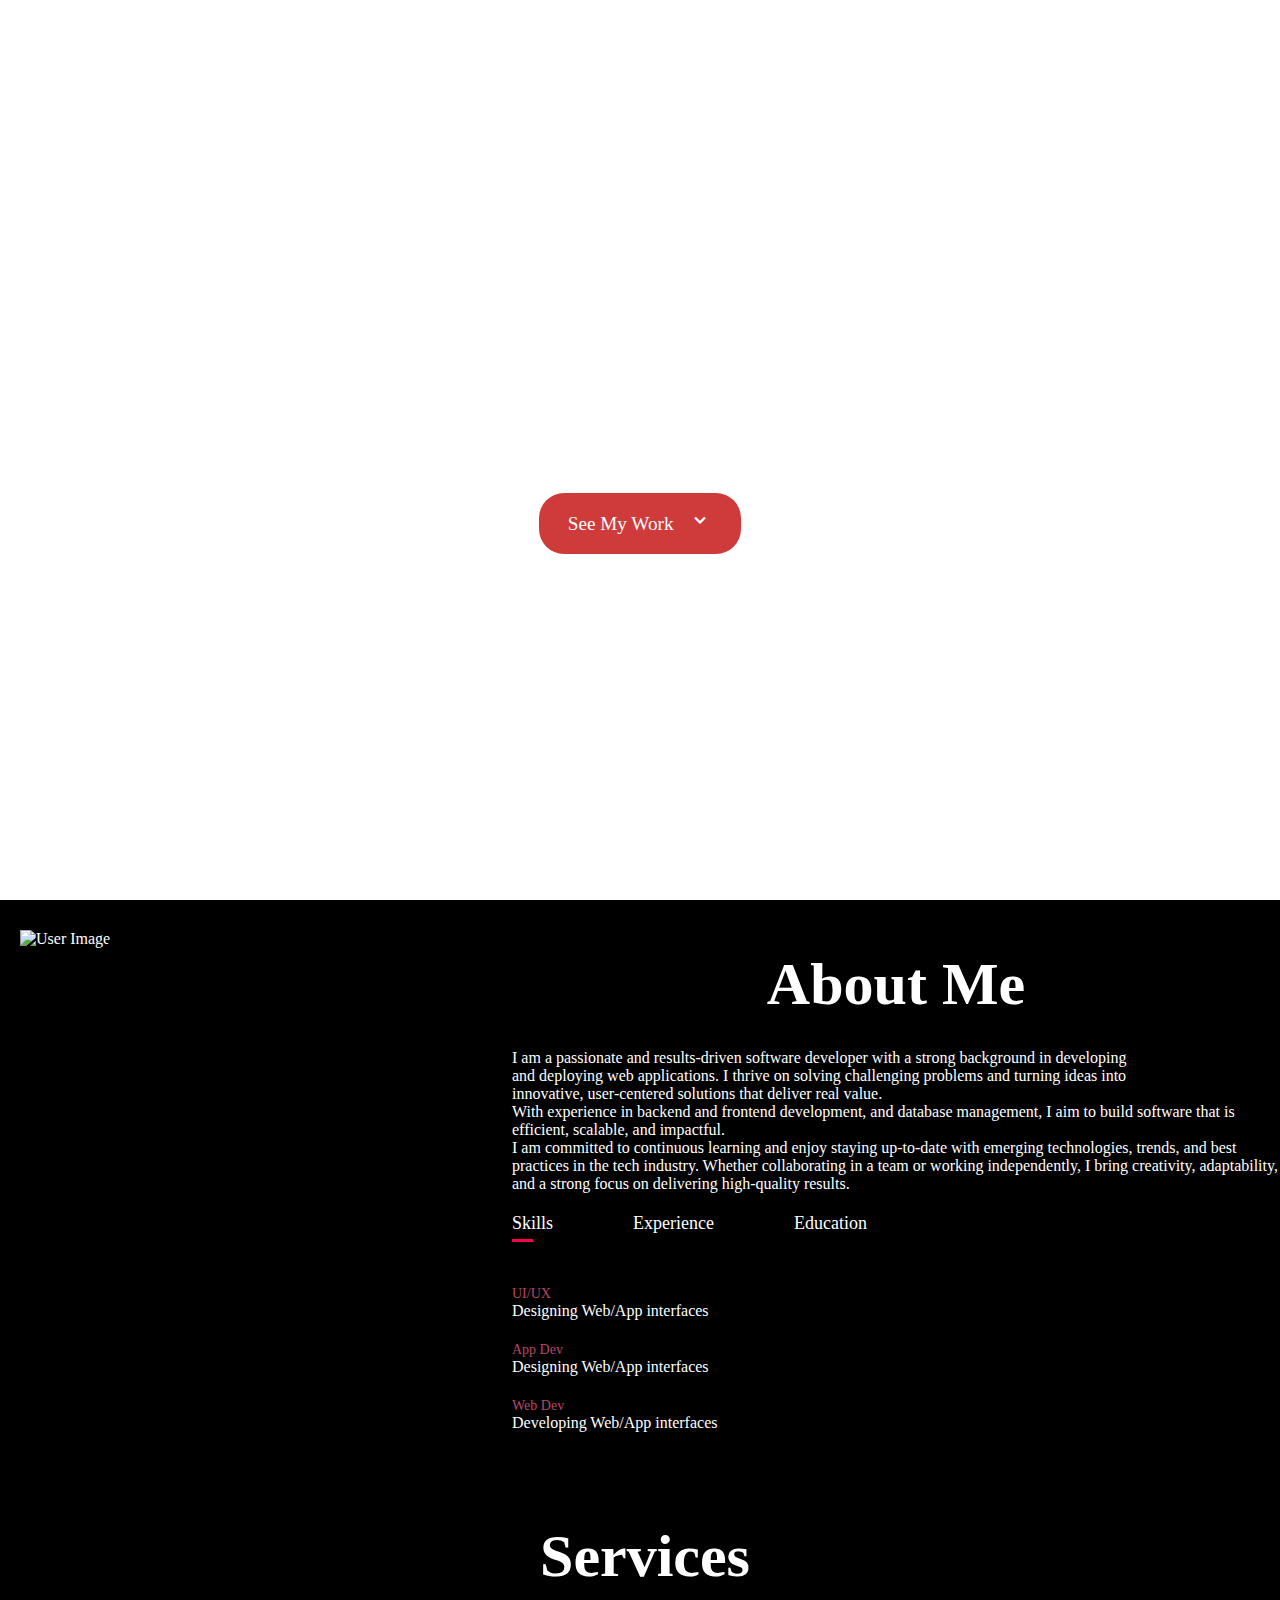
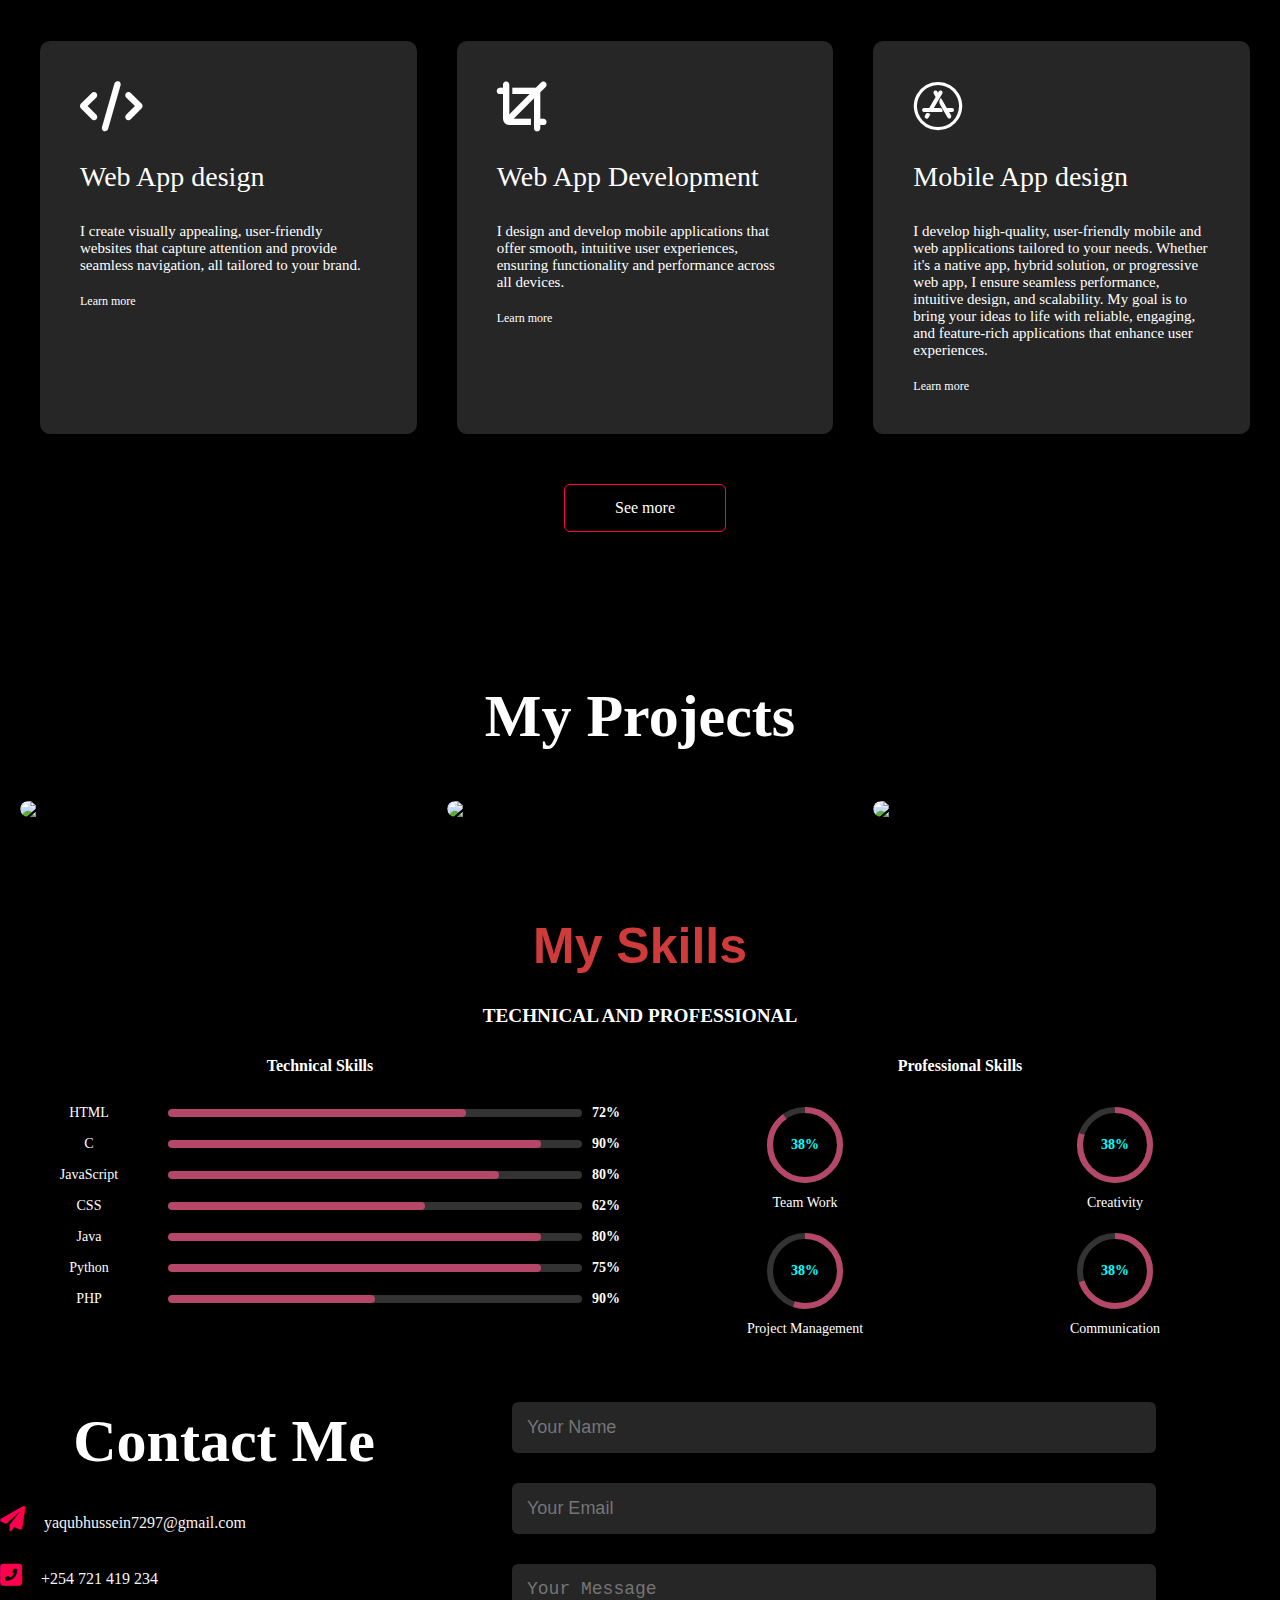
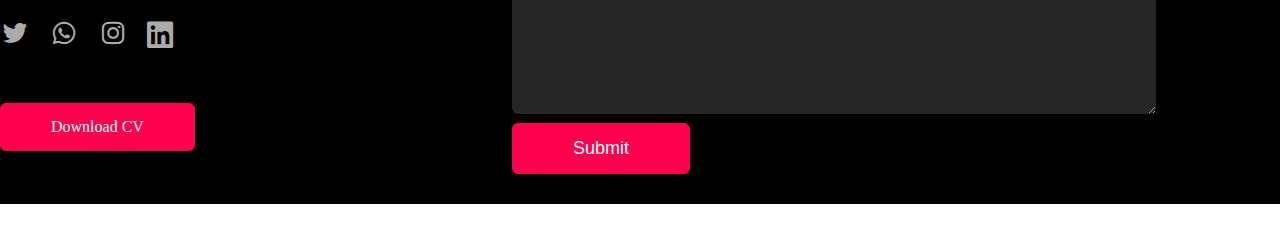
==== static/images/index.html @ 8b963f57 "initial commits" ====
<!DOCTYPE html>
<html lang="en">
<head>
    <meta charset="UTF-8">
    <meta name="viewport" content="width=device-width, initial-scale=1.0">
    <title>Personal Portfolio</title>
    <link rel="stylesheet" href="main.css">
    <link href="https://cdnjs.cloudflare.com/ajax/libs/font-awesome/6.0.0-beta3/css/all.min.css" rel="stylesheet">
    <link href="https://unpkg.com/boxicons@2.1.4/css/boxicons.min.css" rel="stylesheet">
    <script src="https://kit.fontawesome.com/a1f48581ee.js" crossorigin="anonymous"></script>
</head>
<body>
    <section id="home" class="hero">
        <nav class="navbar">
            <div class="navdiv">
                <div class="logo"><a href="#">Yakub Hussein</a></div>
                <ul id="sidemenu">
                    <li><a href="#header" onclick="closemenu()">Home</a></li>
                    <li><a href="#about" onclick="closemenu()">About</a></li>
                    <li><a href="#services" onclick="closemenu()">Services</a></li>
                    <li><a href="#projects" onclick="closemenu()">Work</a></li>
                    <li><a href="#skills" onclick="closemenu()">Skills</a></li>
                    <li><a href="#contact" onclick="closemenu()">Contact</a></li>
                    <i class="fa-solid fa-xmark" onclick="closemenu()"></i>
                </ul>
                <i class="fa-solid fa-bars" onclick="openmenu()"></i>
            </div>
        </nav>

        <main>
            <section class="intro">
              <h1>Hello, I am Yakub</h1>
              <p class="profession">Software Engineer</p>
              
              <div class="social-links">
                <div class="icon-wrapper">
                    <span class="line"></span>                    
                    <div class="icons">
                        <a href="#"><i class='bx bxl-twitter'></i></a>
                        <a href="#"><i class='bx bxl-whatsapp'></i></a>
                        <a href="#"><i class='bx bxl-instagram'></i></a>
                    </div>
                    <span class="line"></span>  
                    
                </div>
                
              </div>
              <p class="bio">I help business grow by developing amazing web experience.If <br>you are looking for a developer that likes to get stuff <br>done,lets talk</p>

              <a href="#projects" class="cta-button">
                See My Work <i class="bx bx-chevron-down"></i>
            </a>
            
            </section>
        </main>
    </section>




    <div id="about">
        <div class="container">
            <div class="row">
                <!-- Image Column -->
                <div class="about-col-1">
                    <img src="static/images/user.jpeg" alt="User Image">
                </div>
                <!-- Text Column -->
                <div class="about-col-2">
                    <h1 class="sub-title">About Me</h1>
                    <p>I am a passionate and results-driven software developer with a strong background in developing <br> and deploying web applications. I thrive on solving challenging problems and turning ideas into <br> innovative, user-centered solutions that deliver real value.</p>
              
                    <p>With experience in backend and frontend development, and database management, I aim to build software that is efficient, scalable, and impactful. <br> </p>

                    <p>I am committed to continuous learning and enjoy staying up-to-date with emerging technologies, trends, and best practices in the tech industry. Whether collaborating in a team or working independently, I bring creativity, adaptability, and a strong focus on delivering high-quality results.</p>                    
                    <div class="tab-titles">
                        <p class="tab-links active-link" onclick="opentab('skill')">Skills</p>
                        <p class="tab-links" onclick="opentab('experience')">Experience</p>
                        <p class="tab-links" onclick="opentab('education')">Education</p>
                    </div>
                    <div class="tab-contents active-tab" id="skill">
                        <ul>
                            <li><span>UI/UX</span><br>Designing Web/App interfaces</li> <br>
                            <li><span>App Dev</span><br>Designing Web/App interfaces</li> <br>
                            <li><span>Web Dev</span><br>Developing Web/App interfaces</li> <br>
                        </ul>
                    </div>

                    <div class="tab-contents" id="experience">
                        <ul>
                            <li><span>2024 - Current</span><br>Internship at Future Interns</li> <br>
                            <li><span>2024 May - 2024 August</span><br>Internship at Uwezo Funds</li> <br>
                        </ul>
                    </div>

                    <div class="tab-contents" id="education">
                        <ul>
                            <li><span>2022- current</span><br>Bachelor of Science in Compute Science</li> <br>
                            <li><span>2023 - 2024</span><br>Certificate in Computer Software Engineering</li> <br>
                            <li><span>2024</span><br>Attachment at Uwezo Funds</li> <br>
                        </ul>
                    </div>
                    </div>
                    
                </div>
            </div>
        </div>


        <div id="services">
            <div class="container">
                <h1 class="sub-title">Services</h1>
                <div class="services-list">
                    <div>
                        <i class="fa-solid fa-code"></i>
                        <h2>Web App design</h2>
                        <p>I create visually appealing, user-friendly websites that capture attention and provide seamless navigation, all tailored to your brand.</p>
                        <a href="#projects">Learn more</a>
                    </div>
                    <div>
                        <i class="fa-solid fa-crop"></i>
                        <h2>Web App Development</h2>
                        <p>I design and develop mobile applications that offer smooth, intuitive user experiences, ensuring functionality and performance across all devices.</p>
                        <a href="#projects">Learn more</a>
                    </div>
                    <div>
                        <i class="fa-brands fa-app-store"></i>
                        <h2>Mobile App design</h2>
                        <p>I develop high-quality, user-friendly mobile and web applications tailored to your needs. Whether it's a native app, hybrid solution, or progressive web app, I ensure seamless performance, intuitive design, and scalability. My goal is to bring your ideas to life with reliable, engaging, and feature-rich applications that enhance user experiences.</p>
                        <a href="#projects">Learn more</a>
                    </div>
                </div>
                <a href="#projects" class="btn">See more</a>
            </div>
        </div>


        <div id="projects">
            <div class="container">
                <h1 class="sub-title">My Projects</h1>
                <div class="work-list">
                    <div class="work">
                        <img src="static/images/project1.jpeg">
                        <div class="layer">
                            <h3>HomeMade Web</h3>
                            <p>HomeMade connects chefs with customers, allowing chefs to share their dishes and manage profiles. Customers can explore dishes, view profiles, and find chefs nearby. Built with Flask for scalability and seamless user experience.</p>
                            <a href="https://github.com/fordstile/HomeMade.git" target="_blank"><i class="fa-solid fa-arrow-up-right-from-square tooltip"></i></a>
                        </div>
                    </div>
                    <div class="work">
                        <img src="static/images/final2.jpeg">
                        <div class="layer">
                            <h3>Higher Airbnb</h3>
                            <p>Higher AirBnB is a booking platform for short-term rentals. It enables hosts to manage listings, and customers to browse and book accommodations. The project focuses on user-friendly design and efficient booking features.

                            </p>
                            <a href="https://github.com/fordstile/AirBnB_clone_v4.git" target="_blank"><i class="fa-solid fa-arrow-up-right-from-square"></i></a>
                        </div>
                    </div>
                    <div class="work">
                        <img src="static/images/image4.jpeg">
                        <div class="layer">
                            <h3>HomeMade Web</h3>
                            <p>Lorem ipsum dolor sit amet consectetur adipisicing elit. Corporis laudantium recusandae aperiam placeat impedit, numquam blanditiis! Deleniti reprehenderit dolores neque earum aspernatur esse, quibusdam quam? Voluptatum suscipit iusto voluptates omnis.</p>
                            <a href="#"><i class="fa-solid fa-arrow-up-right-from-square"></i></a>
                        </div>
                    </div>
                </div>
            </div>
        </div>




        <section id="skills"  class="skills-section">
          <h2>My Skills </h2>
          <h3>TECHNICAL AND PROFESSIONAL</h3>
        
          <div class="skills-container">
            <!-- Technical Skills -->
            <div class="technical-skills">
              <h4>Technical Skills</h4>
              <div class="skill">
                <div class="skill-name">HTML</div>
                <div class="progress">
                  <div class="progress-bar" style="width: 72%"></div>
                </div>
                <span class="skill-percent">72%</span>
              </div>
              <div class="skill">
                <div class="skill-name">C</div>
                <div class="progress">
                  <div class="progress-bar" style="width: 90%"></div>
                </div>
                <span class="skill-percent">90%</span>
              </div>
              <div class="skill">
                <div class="skill-name">JavaScript</div>
                <div class="progress">
                  <div class="progress-bar" style="width: 80%"></div>
                </div>
                <span class="skill-percent">80%</span>
              </div>
              <div class="skill">
                <div class="skill-name">CSS</div>
                <div class="progress">
                  <div class="progress-bar" style="width: 62%"></div>
                </div>
                <span class="skill-percent">62%</span>
              </div>
              <div class="skill">
                <div class="skill-name">Java</div>
                <div class="progress">
                  <div class="progress-bar" style="width: 90%"></div>
                </div>
                <span class="skill-percent">80%</span>
              </div>
              <div class="skill">
                <div class="skill-name">Python</div>
                <div class="progress">
                  <div class="progress-bar" style="width: 90%"></div>
                </div>
                <span class="skill-percent">75%</span>
              </div>
              <div class="skill">
                <div class="skill-name">PHP</div>
                <div class="progress">
                  <div class="progress-bar" style="width: 50%"></div>
                </div>
                <span class="skill-percent">90%</span>
              </div>
            </div>
        
            <!-- Professional Skills -->
            <div class="professional-skills">
              <h4>Professional Skills</h4>
              <div class="circle-grid">
                <div class="circular-skill" data-percent="90">
                  <div class="circle">
                    <svg class="svg-circle" width="80" height="80">
                      <circle cx="40" cy="40" r="35"></circle>
                      <circle class="progress-ring" cx="40" cy="40" r="35"></circle>
                    </svg>
                    <span>90%</span>
                  </div>
                  <p>Team Work</p>
                </div>
                <div class="circular-skill" data-percent="80">
                  <div class="circle">
                    <svg class="svg-circle" width="80" height="80">
                      <circle cx="40" cy="40" r="35"></circle>
                      <circle class="progress-ring" cx="40" cy="40" r="35"></circle>
                    </svg>
                    <span>80%</span>
                  </div>
                  <p>Creativity</p>
                </div>
                <div class="circular-skill" data-percent="55">
                  <div class="circle">
                    <svg class="svg-circle" width="80" height="80">
                      <circle cx="40" cy="40" r="35"></circle>
                      <circle class="progress-ring" cx="40" cy="40" r="35"></circle>
                    </svg>
                    <span>55%</span>
                  </div>
                  <p>Project Management</p>
                </div>
                <div class="circular-skill" data-percent="70">
                  <div class="circle">
                    <svg class="svg-circle" width="80" height="80">
                      <circle cx="40" cy="40" r="35"></circle>
                      <circle class="progress-ring" cx="40" cy="40" r="35"></circle>
                    </svg>
                    <span>70%</span>
                  </div>
                  <p>Communication</p>
                </div>
              </div>
            </div>
          </div>
        </section>



        <div id="contact">
          <div class="container">
            <div class="row">
              <div class="contact-left">
                <h1 class="sub-title"> Contact Me</h1>
                <p> <i class="fa-solid fa-paper-plane"></i> yaqubhussein7297@gmail.com</p>
                <p> <i class="fa-solid fa-square-phone-flip"></i> +254 721 419 234</p>
                <div class="social-icons">
                  <a href="https://twitter.com/yaqub_97" target="_blank"><i class='bx bxl-twitter'></i></a>
                  <a href="https://wa.me/254721419234" target="_blank"><i class='bx bxl-whatsapp'></i></a>
                  <a href="https://instagram.com/salt.prada" target="_blank"><i class='bx bxl-instagram'></i></a>
                  <a href="https://surl.li/ufepm" target="_blank"><i class="fa-brands fa-linkedin"></i></a>
              </div>
              <a href="static/images/Software_engineer_cv.pdf" download class="btn btn2">Download CV</a>
              </div>
              <div class="contact-right">
                <form name="submit-to-google-sheet">
                  <input type="text" name="Name" placeholder="Your Name" required>
                  <input type="email" name="Email" placeholder="Your Email" required>
                  <textarea name="Message" rows="6" placeholder="Your Message"></textarea>
                  <button type="submit" class="btn btn2">Submit</button>
                </form>
                <span id="msg"></span>
                
              </div>
            </div>
          </div>
        </div>
        

        <footer>

        </footer>

    <script src="scripts.js"></script>
    <script>
        var tablinks = document.getElementsByClassName("tab-links");
        var tabcontents = document.getElementsByClassName("tab-contents");

        function opentab(tabname) {
            for(tablink of tablinks){
                tablink.classList.remove("active-link");
            }

            for(tabcontent of tabcontents){
                tabcontent.classList.remove("active-tab");
            }
            event.currentTarget.classList.add("active-link");
            document.getElementById(tabname).classList.add("active-tab")
        }



    </script>

    <script>
      var sidemenu = document.getElementById("sidemenu");
      

      function openmenu() {
        sidemenu.style.right = "0";
      }

      function closemenu() {
        sidemenu.style.right = "-200px";
      }
    </script>


<script>
  const scriptURL = 'https://script.google.com/macros/s/AKfycbyOTQSAU34aeI9lxJ1BxBUqlUsxrV_FRzlfDK-N6-rWABDd0ZmDZ1mDxP2OECtf6_BV/exec'
  const form = document.forms['submit-to-google-sheet']
  const msg = document.getElementById("msg")

  form.addEventListener('submit', e => {
    e.preventDefault()
    fetch(scriptURL, { method: 'POST', body: new FormData(form)})
      .then(response => {
        msg.innerHTML = "Message sent successfully";
        setTimeout(function() {
          msg.innerHTML = ""
        }, 5000);
        form.reset();
      })
      .catch(error => console.error('Error!', error.message))
  })
</script>
    
</body>
</html>
---- static/images/main.css ----
/* General reset for margin and padding */
* {
  margin: 0;
  padding: 0;
  

}
html{
  scroll-behavior: smooth;
}

/* Hero Section */
.hero {
  background-image: url(static/images/image1.jpeg);
  background-size: cover;
  background-position: center;
  text-decoration: none;
  height: 100vh;
}

/* Navbar Styling */
.navbar {
  text-decoration: none;
  font-family: Calibri;
  padding: 0 15px;
  z-index: 100;
}

.navdiv {
  
  display: flex;
  align-items: center;
  justify-content: space-between;
}

.logo a {
  font-size: 35px;
  font-weight: 600;
  color: white;
  text-decoration: none;
}

li {
  list-style: none;

  display: inline-block;
}

li a {
  color: white;
  font-size: 18px;
  font-weight: bold;
  margin-right: 25px;
  text-decoration: none;
  position: relative;

}
nav ul li a::after {
  content: '';
  width: 0;
  height: 3px;
  background: #ff004f;
  position: absolute;
  left: 0;
  bottom: -6px;
  transition: 0.5s;
}

nav ul li a:hover::after{
  width: 100%;

}


/* 
#menu-icon {
font-size: 1.8rem;
z-index: 10001;
cursor: pointer;
margin-left: 25px;
background-color: white;
border-radius: 3px;
display: none;
} */


/* #menu-icon {
  color: white;
  cursor: pointer;  
  display: none;
  }  */



/* Main Content Styling */
main {
  padding-top: 100px; /* Adjust for fixed header */
}

.intro {
  max-width: 600px;
  margin: 10px auto;
  padding: 20px;
  color: white;
  text-align: center;
}

/* Heading Styling */
.intro h1 {
  font-size: 2em;
  margin-top: -50px;
  margin-bottom: 20px;
}

.profession {
  font-size: 5em;
  margin-bottom: 70px;
}

/* Social Links Section */
.social-links {
  display: flex;
  justify-content: center;
  margin-top: 6rem;
}

.icon-wrapper {
  display: flex;
  align-items: center;
  justify-content: center;
  width: 100%;
  margin-bottom: 40px;
}

/* Styling for the lines */
.line {
  flex-grow: 1;
  height: 1px;
  background-color: white;
  margin-top: -70px;
}

/* Icons container */
.icons {
  display: flex;
  justify-content: center;
  align-items: center;
  margin: 0 15px; /* Adjust space between lines and icons */
  margin-top: -70px;
}

.icons i {
  margin: 0 15px; /* Adjust space between icons */
  font-size: 2rem;
  color: white;
}

.bio {
  font-size: medium;
  margin-bottom: 50px;
}

/* Call-to-Action Button */
.cta-button {
  background-color: #cf3b3b;
  color: white;
  padding: 20px 3ch;
  border: none;
  border-radius: 25px;
  font-size: 1.2em;
  cursor: pointer;
  text-decoration: none;  
  margin-top: -30px;
}
.cta-button i {
  margin-left: 10px;
  font-size: 1.5rem;
}

.cta-button:hover {
  background-color: #e36262;
}




#about {
  padding: 30px 0;
  background-color: black;
  color: white;
}


/* Flex container for the row */
.row {
  display: flex;
  justify-content: space-between;  /* Places image and text on opposite sides */
  
  flex-wrap: wrap;  /* Allows wrapping on small screens */
}

/* Image Column */
.about-col-1 {
  flex-basis: 35%;;

  
}

.about-col-1 img {
  width: 100%;  /* Make the image fill the container */
  border-radius: 15px;
  padding-left: 20px;  
}

/* Text Column */
.about-col-2 {
  flex-basis: 60%;
}

.sub-title {
  font-size: 60px;
  font-weight: 600;
  color: black;
 
}
/* 
p {
  font-size: 1.1em;
  line-height: 1.6;
  margin-bottom: 20px;
} */

.tab-titles {
  display: flex;
  margin: 20px 0 40px;
  gap: 30px;  
}
  

 .tab-links {
  margin-right: 50px;
  font-size: 18px;
  font-weight: 500;
  cursor: pointer;
  position: relative;
  transition: color 0.3s ease;
}
.tab-links::after {
  content: '';
  width: 0;
  height: 3px;
  background: #ff004f;
  position: absolute;
  left: 0;
  bottom: -8px;
  transition: 0.5s;
}
.tab-links.active-link::after {
  width: 50%;
}

.tab-contents ul li {
  list-style: none;
  margin: 10px 0;

}
.tab-contents ul li span {
  color: #b54769;    /* #ff004f */
  font-size: 14px;
} 
.tab-contents {
  display: none;

}
.tab-contents.active-tab {
  display: block;
}


#services {
  padding: 30px 0;
  padding-left: 40px;
  padding-right: 30px;
  background-color: black;
  color: white;

}
.sub-title {
  margin-top: 20px;
  color: white;
  text-align: center;
  margin-bottom: 30px;

}
.services-list {
  display: grid;
  grid-template-columns: repeat(auto-fit, minmax(250px, 1fr));
  grid-gap: 40px;
  margin-top: 50px;
}
.services-list div {
  background: #262626;
  padding: 40px;
  font-size: 15px;
  font-weight: 300;
  border-radius: 10px;
  color: white;
  transition: background 0.5s, ease, transform 0.5s ease;
}
.services-list div i {
  font-size: 50px;
  margin-bottom: 30px;
}

.services-list div h2 {
  font-size: 28px;
  font-weight: 500;
  margin-bottom: 30px;
}
.services-list div a  {
  text-decoration: none;
  color: white;
  font-size: 12px;
  margin-top: 20px;
  display: inline-block;
}

.services-list div:hover {
  background: #ff004f;
  transform: translateY(-10px);
}


#projects {
  padding: 50px 0;
  background-color: black;
  padding-left: 20px;
  padding-right: 20px;
  color: white;
}
.work-list {
  display: grid;
  grid-template-columns: repeat(auto-fit, minmax(250px, 1fr));
  grid-gap: 40px;
  margin-top: 50px;
}
.work {
  border-radius: 10px;
  position: relative;
  overflow: hidden;
}
.work img {
  width: 100%;
  border-radius: 10px;
  display: block;
  transition: transform 0.5s;

}
.work p {
  padding-right: 70px;
}
.layer {
  width: 100%;
  height: 0%;
  background: linear-gradient(rgba(0,0,0,0.6), #ff004f);
  border-radius: 10px;
  position: absolute;
  left: 0;
  bottom: 0;
  overflow: hidden;
  display: flex;
  align-items: center;
  justify-content: center;
  flex-direction: column;
  padding: 0 40px;
  text-align: center;
  transition: height 0.5s;

}
.layer h3 {
  font-weight: 500;
  margin-bottom: 20px;
}
.layer a {
  margin-top: 20px;
  color: #ff004f;
  text-decoration: none;
  font-size: 18px;
  line-height: 60px;
  background: #fff;
  width: 60px;
  height: 60px;
  border-radius: 50%;
  text-align: center;

}
.work:hover img {
  transform: scale(1.1);
}
.work:hover .layer {
  height: 100%;

}
.btn {
  display: block;
  margin: 50px auto;
  width: fit-content;
  border: 1px solid #ff004f;
  padding: 14px 50px;
  border-radius: 6px;
  text-decoration: none;
  color: white;
  transition: background 0.5s;
}
.btn:hover {
  background: #ff004f;

}


#skills {
  background-color: black;
  color: #fff;
  text-align: center;
  padding: 50px 20px;

}
/* General Section Styling */
/* .skills-section {
  
  
} */

.skills-section h2,
.skills-section h3 {
  margin: 0;
  padding-bottom: 30px;
  font-size: larger;  
}
.skills-section h2 {
  font-size: 50px;
  font-family: 'Segoe UI', Tahoma, Geneva, Verdana, sans-serif;
  font-weight: 600;
  color: #cf3b3b;
}

.skills-container {
  display: flex;
  justify-content: space-between;
  gap: 40px;
}
 
.skills-container h4 {
  padding-bottom: 30px;
}

/* Technical Skills */
.technical-skills {
  flex: 1;
}

.skill {
  display: flex;
  align-items: center;
  justify-content: space-between;
  margin-bottom: 15px;
}
/* .skills-section h2 {
  margin-bottom: 50px;
  color: #cf3b3b;
} */

.skill-name {
  flex: 1;
  font-size: 14px;
}

.progress {
  flex: 3;
  height: 8px;
  background-color: #333;
  border-radius: 4px;
  overflow: hidden;
  margin: 0 10px;
}

.progress-bar {
  height: 100%;
  background-color: #b54769;
  border-radius: 4px;
}

.skill-percent {
  font-size: 14px;
  font-weight: bold;
}

/* Professional Skills */
.professional-skills {
  flex: 1;
}

.circle-grid {
  display: grid;
  grid-template-columns: repeat(2, 1fr);
  gap: 20px;
}

.circular-skill {
  display: flex;
  flex-direction: column;
  align-items: center;
}

.circle {
  width: 80px;
  height: 80px;
  position: relative;
}

.svg-circle {
  transform: rotate(-90deg);
}

.svg-circle circle {
  fill: none;
  stroke-width: 6;
}

.svg-circle circle:first-child {
  stroke: #333;
}

.progress-ring {
  stroke: #b54769;
  stroke-dasharray: 220; /* Circumference */
  stroke-dashoffset: 220;
  transition: stroke-dashoffset 1s linear;
}

.circle span {
  position: absolute;
  top: 50%;
  left: 50%;
  transform: translate(-50%, -50%);
  font-size: 14px;
  font-weight: bold;
  color: #00ffff;
}

.circular-skill p {
  margin-top: 10px;
  font-size: 14px;
  text-align: center;
}


#contact {
  background-color: black;
  color: whitesmoke;
  
}

.contact-left {
  flex-basis: 35%;
}

.contact-right {
  flex-basis: 60%;  
}


.contact-left p {
  margin-top: 30px;
  
}
.contact-left p i{
  color: #ff004f;
  margin-right: 15px;
  font-size: 25px;
}
.social-icons{
  margin-top: 30px;

}
.social-icons a{
  text-decoration: none;
  font-size: 30px;
  margin-right: 15px;
  color: #ababab;
  display: inline-block;
  transition: transform0.5s;
}
.social-icons a:hover {
  color:#ff004f;
  transform: translateY(-5px);
}
.btn.btn2 {
  display: inline-block;
  background: #ff004f;
}
.contact-right form {
  width: 100%;

}
form input, form textarea {
  width: 80%;
  border: 0;
  outline: none;
  background: #262626;
  padding: 15px;
  margin: 15px 0;
  color: #fff;
  font-size: 18px;
  border-radius: 6px;
}
form .btn2{

  padding: 14px 60px;
  font-size: 18px;
  margin-top: -10px;
  margin-bottom: 70px;
  cursor: pointer;
}

nav .fa-solid {
  color: whitesmoke;
  display: none;
}




@media only screen and (max-width: 600px){
  #header {
    margin-bottom: 50px;
  }

  nav .fa-solid {
    display: block;
    font-size: 25;
  } 
  nav ul {
    background: #ff004f;
    position: fixed;
    top: 0;
    right: -200px;
    width: 200px;
    height: 100vh;
    padding-top: 50px;
    z-index: 2;
    transition: right 0.5s;

  }
  nav ul li {
    display: block;
    margin: 25px;
  }
  nav ul .fa-solid {
    position: absolute;
    top: 25px;
    left: 25px;
    cursor: pointer;
  }
  .sub-title {
    font-size: 40px;
  }
  .about-col-1, .about-col-2 {
    flex-basis: 90%;
    padding-left: 28px;
  }
  .about-col-1 {
    margin-top: 120px;
    margin-bottom: 30px;
    padding-right: 2px;
  }
  .about-col-2 {
    font-size: 14px;

  }
  .tab-links {
    font-size: 16px;
    margin-right: 20px;
  }
  .contact-left, .contact-right {
    padding-left: 30px;
    flex-basis: 100%;
  }
 
 
  
}
#msg {
  background-color: #262626;
  color: #61b752;
  margin-top: -40px;
  display: block;
}

footer {
  background-color: black;
  margin-top: 20px;
  margin-bottom: 30px;
}
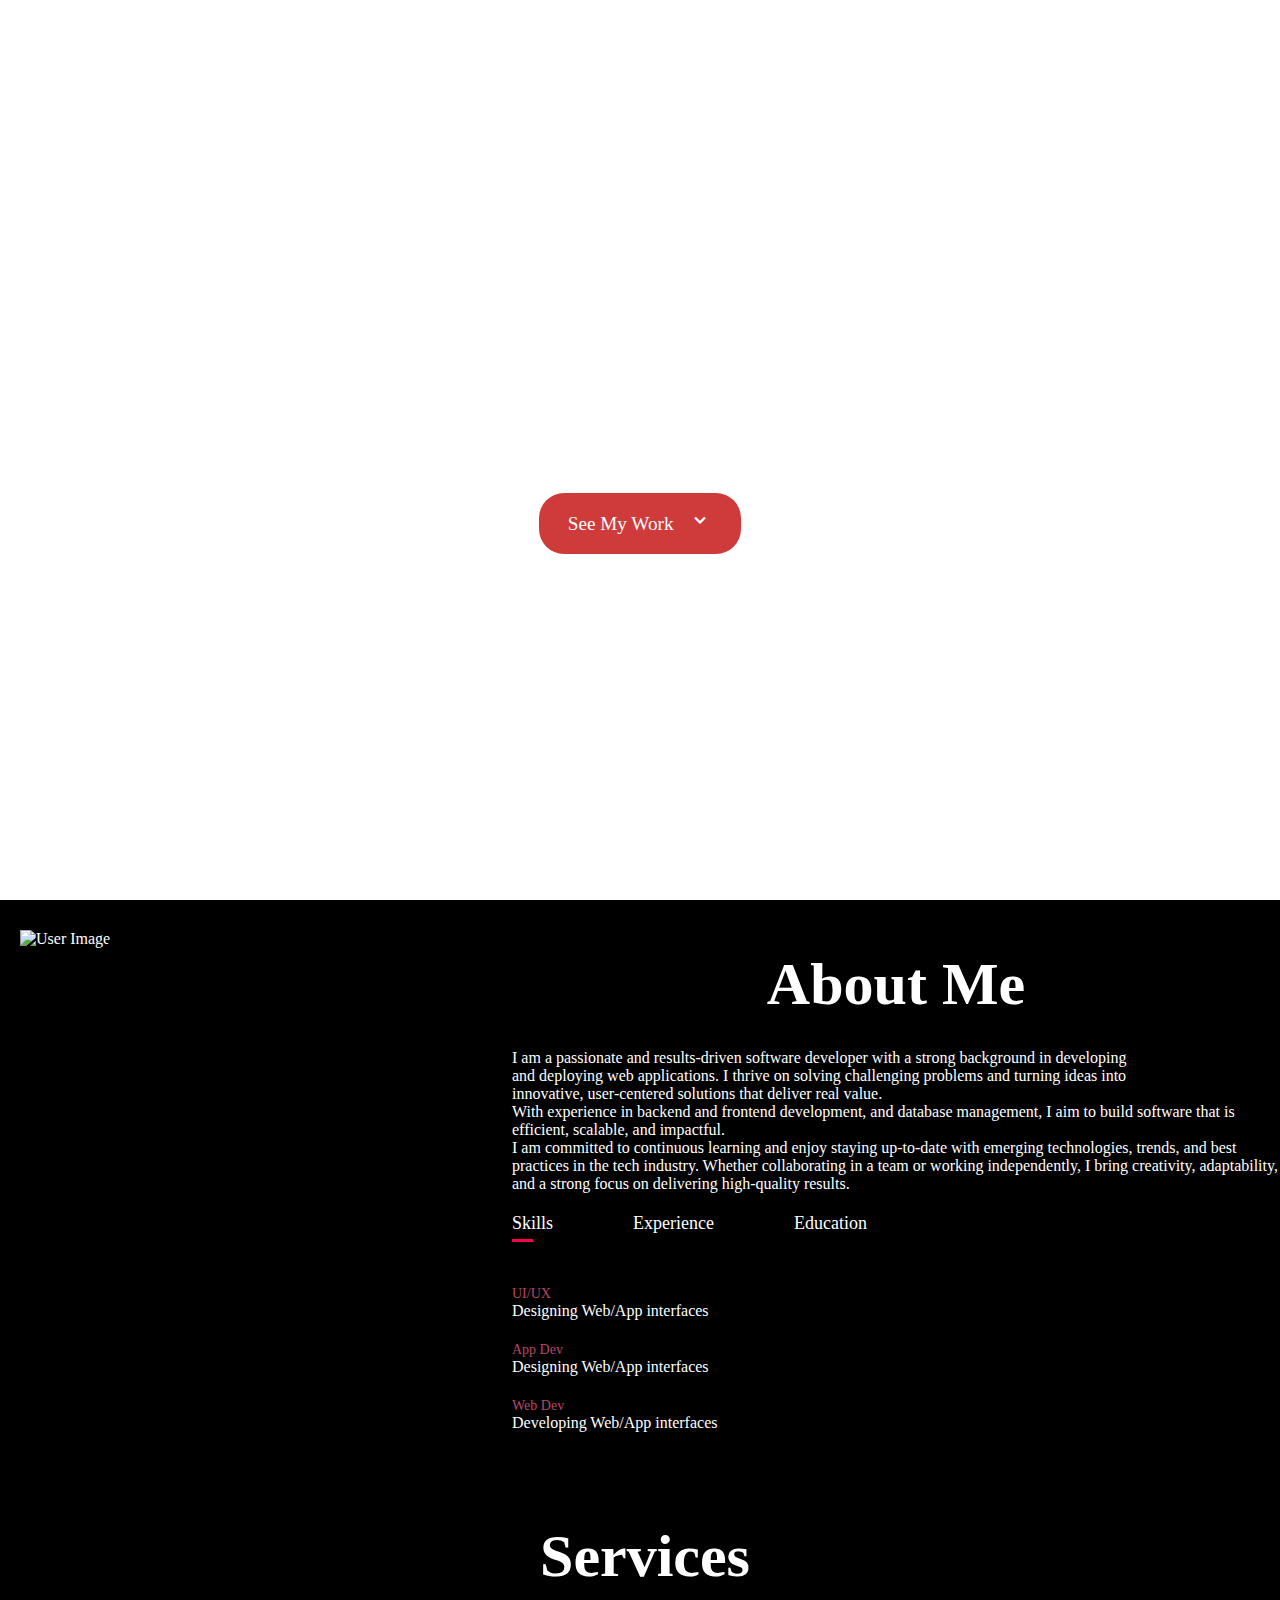
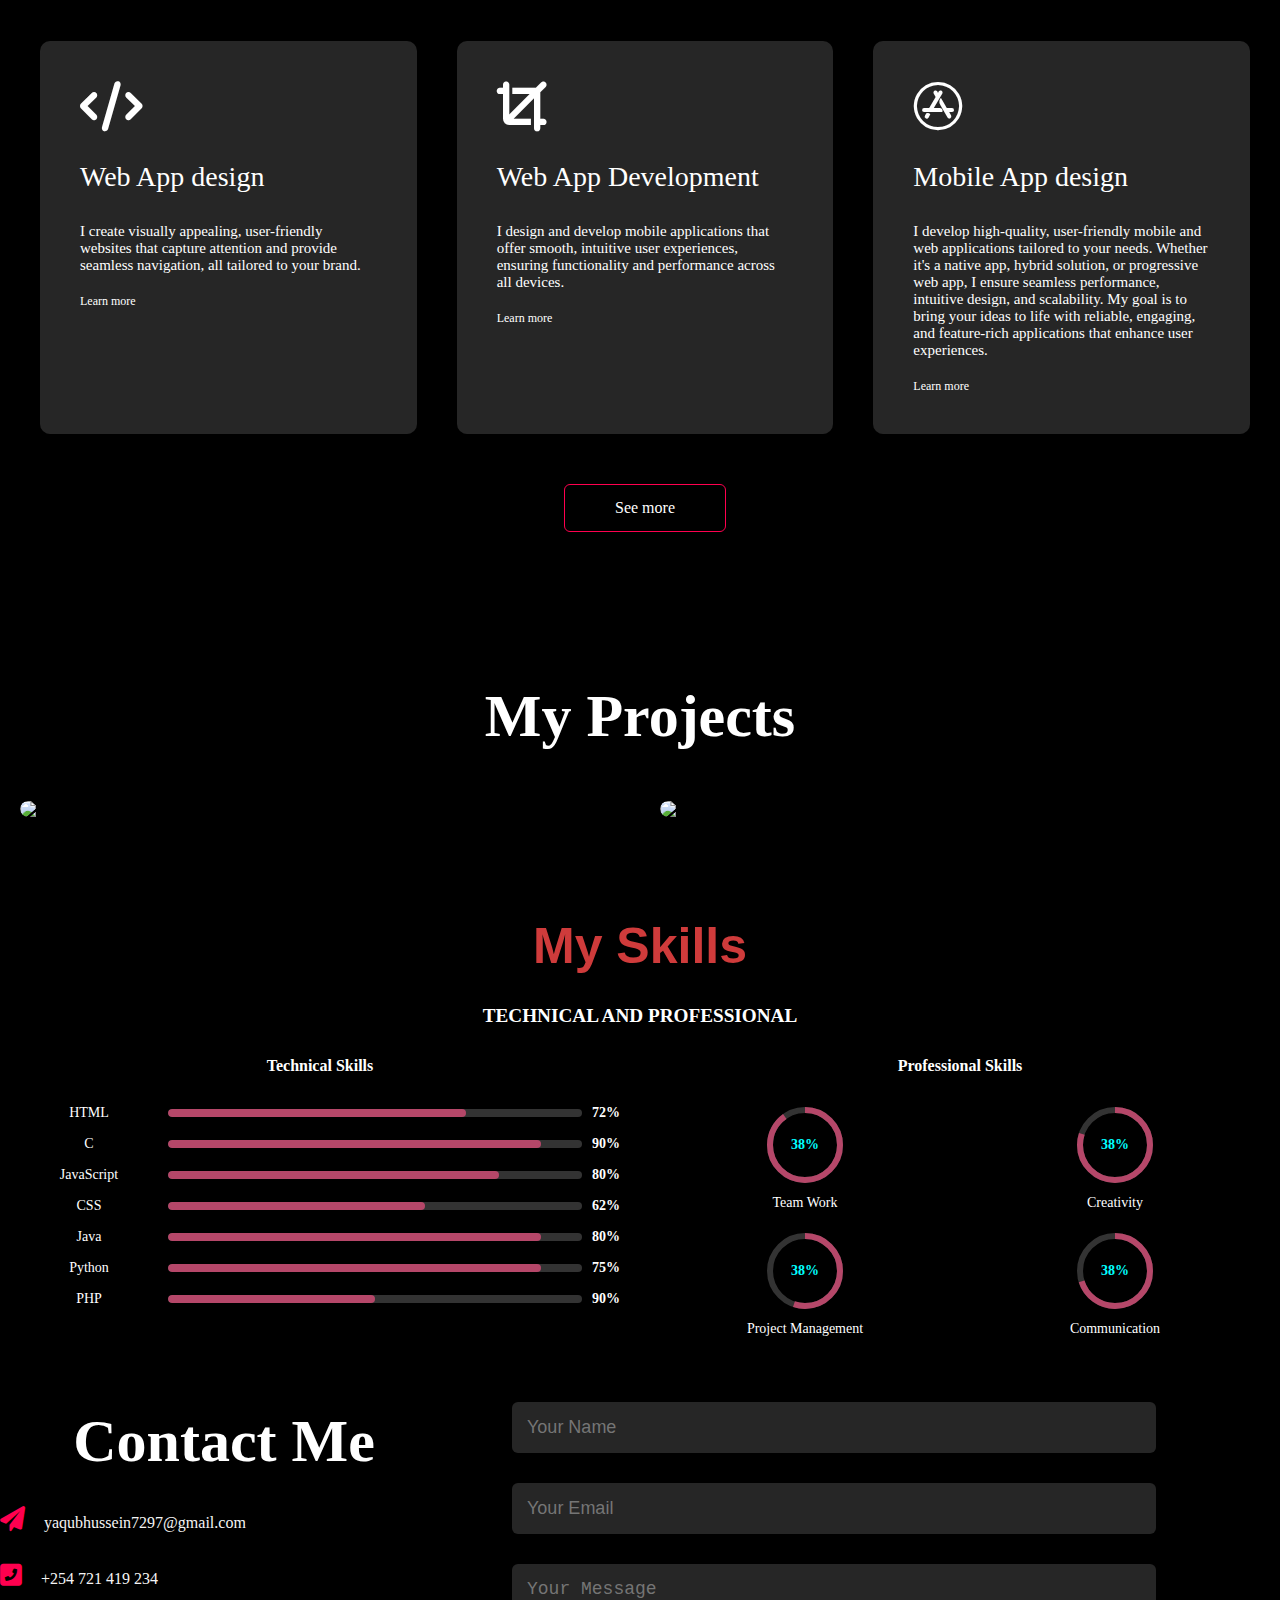
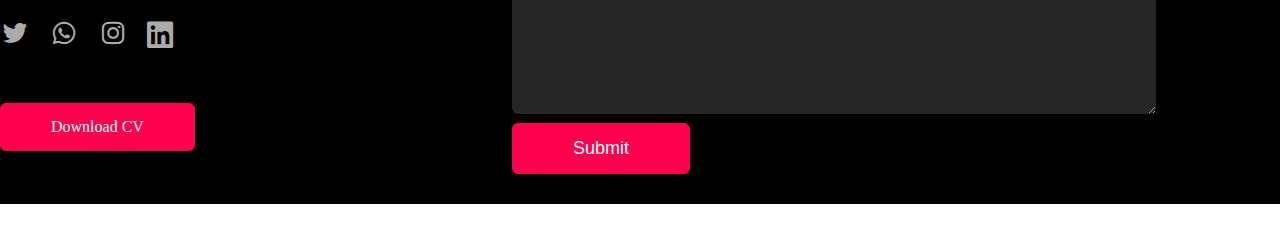
==== commit b3e837b4: "initial commit" ====
--- a/static/images/index.html
+++ b/static/images/index.html
@@ -148,21 +148,13 @@
                         </div>
                     </div>
                     <div class="work">
-                        <img src="static/images/final2.jpeg">
+                        <img src="static/images/work2.jpeg">
                         <div class="layer">
                             <h3>Higher Airbnb</h3>
                             <p>Higher AirBnB is a booking platform for short-term rentals. It enables hosts to manage listings, and customers to browse and book accommodations. The project focuses on user-friendly design and efficient booking features.
 
                             </p>
                             <a href="https://github.com/fordstile/AirBnB_clone_v4.git" target="_blank"><i class="fa-solid fa-arrow-up-right-from-square"></i></a>
-                        </div>
-                    </div>
-                    <div class="work">
-                        <img src="static/images/image4.jpeg">
-                        <div class="layer">
-                            <h3>HomeMade Web</h3>
-                            <p>Lorem ipsum dolor sit amet consectetur adipisicing elit. Corporis laudantium recusandae aperiam placeat impedit, numquam blanditiis! Deleniti reprehenderit dolores neque earum aspernatur esse, quibusdam quam? Voluptatum suscipit iusto voluptates omnis.</p>
-                            <a href="#"><i class="fa-solid fa-arrow-up-right-from-square"></i></a>
                         </div>
                     </div>
                 </div>
@@ -371,4 +363,4 @@
 </script>
     
 </body>
-</html>+</html>
